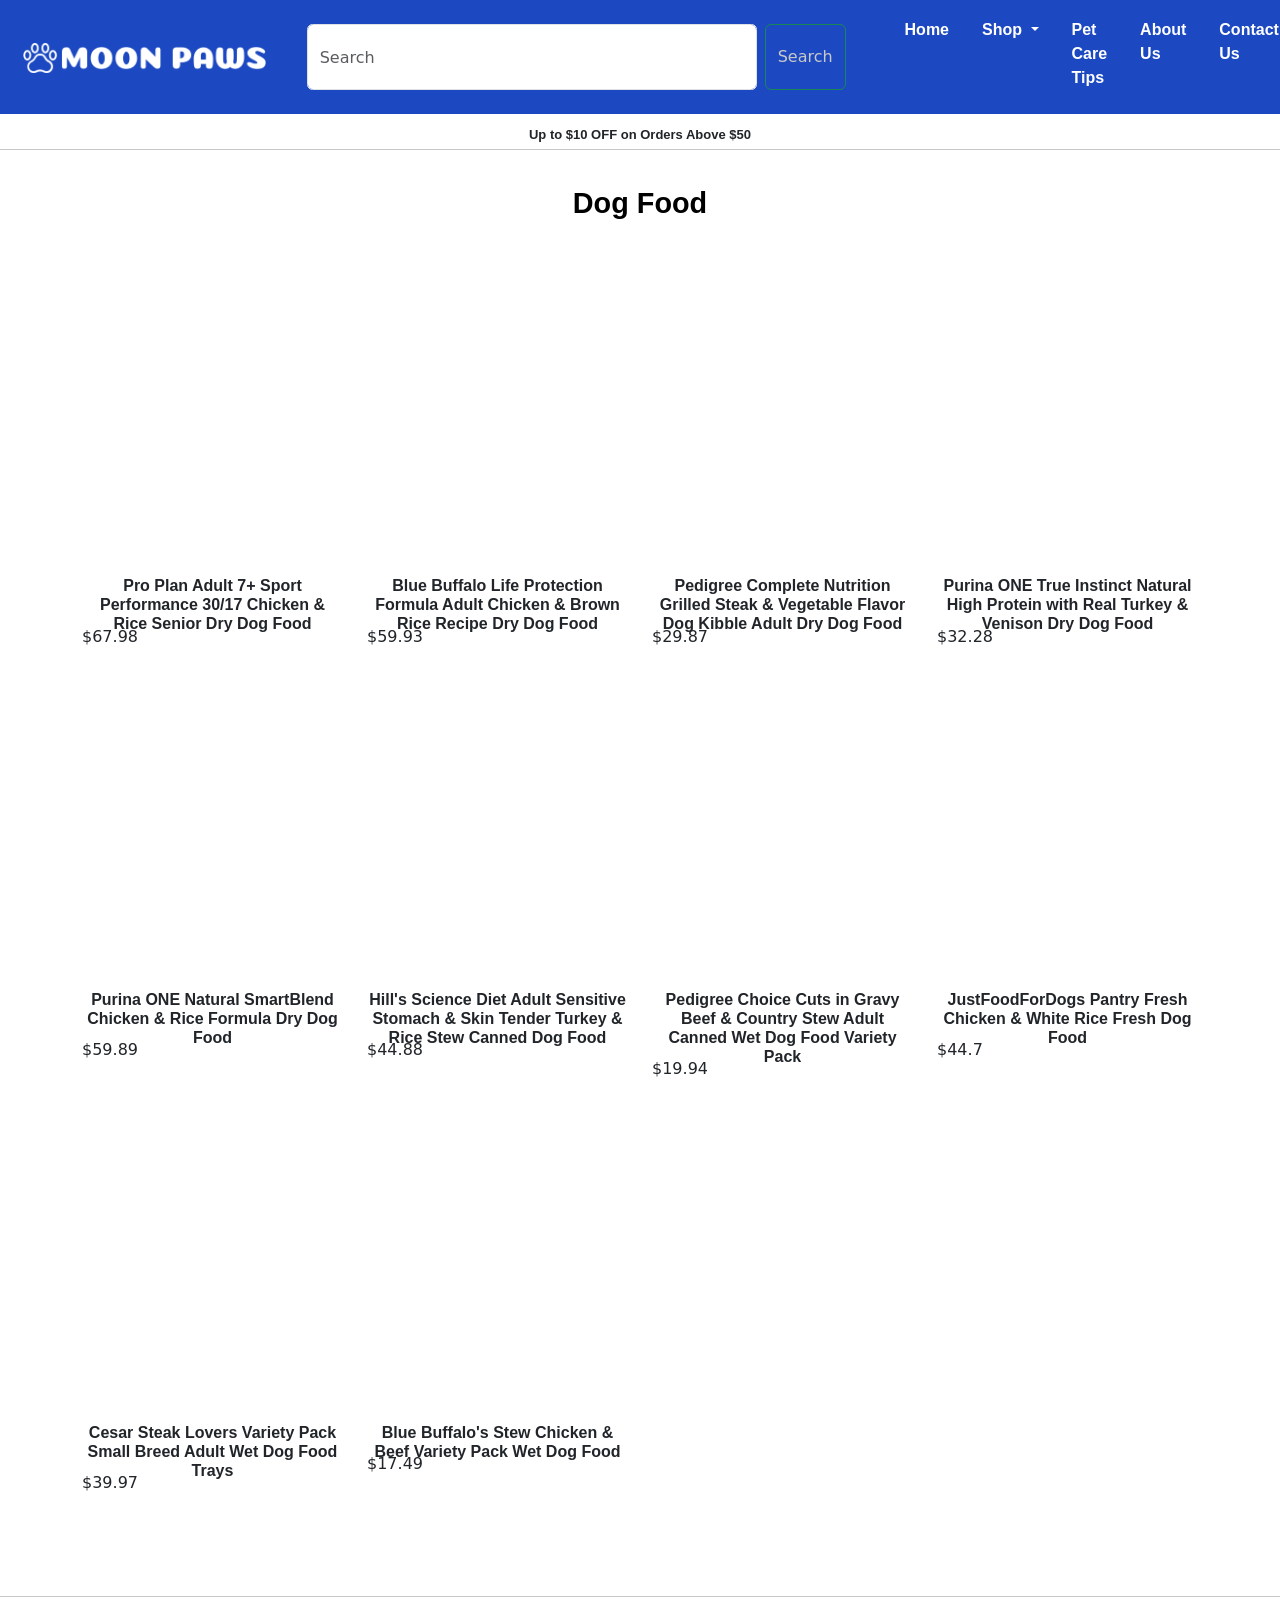
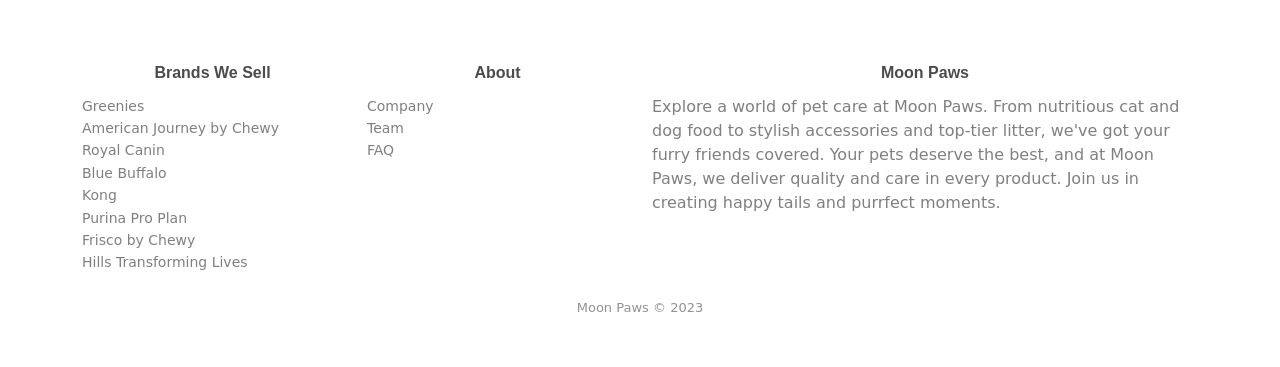
==== index.html @ d415ea50 "Update and rename dogfood.html to index.html" ====
<!doctype html>
<html lang="en">
  <head>
    <meta charset="utf-8">
    <meta name="viewport" content="width=device-width, initial-scale=1">
    <title>Dog Food</title>
    <link href="https://cdn.jsdelivr.net/npm/bootstrap@5.3.2/dist/css/bootstrap.min.css" rel="stylesheet" integrity="sha384-T3c6CoIi6uLrA9TneNEoa7RxnatzjcDSCmG1MXxSR1GAsXEV/Dwwykc2MPK8M2HN" crossorigin="anonymous">
    <link href= './dogfood.css' rel = 'stylesheet'>
    <meta name="viewport" content="width=device-width, initial-scale=1, shrink-to-fit=no">
</head>
<body>
    <nav class="navbar navbar-expand-lg bg-body-tertiary">
        <div class="container-fluid">
          <a class="navbar-brand" href="#"><img src = "moon-paws-logo3.png" alt = "Moon Paws Logo" height= "30"></a>
          <button class="navbar-toggler" type="button" data-bs-toggle="collapse" data-bs-target="#navbarSupportedContent" aria-controls="navbarSupportedContent" aria-expanded="false" aria-label="Toggle navigation">
            <span class="navbar-toggler-icon"></span>
          </button>
          <form class="d-flex" role="search">
            <input class="form-control me-2" type="search" placeholder="Search" aria-label="Search">
            <button class="btn btn-outline-success" type="submit">Search</button>
          </form>
          <div class="collapse navbar-collapse" id="navbarSupportedContent">
            <ul class="navbar-nav me-auto mb-2 mb-lg-0">
              <li class="nav-item">
                <a class="nav-link active" aria-current="page" href="#">Home</a>
              </li>
              <li class="nav-item dropdown">
                <a class="nav-link dropdown-toggle" href="#" role="button" data-bs-toggle="dropdown" aria-expanded="false">
                  Shop
                </a>
                <ul class="dropdown-menu">
                  <li><a class="dropdown-item" href="#">Cat Food</a></li>
                  <li><a class="dropdown-item" href="#">Dog Food</a></li>
                  <li><a class="dropdown-item" href="#">Litter & Accessories</a></li>
                  <li><a class="dropdown-item" href="#">Toys & Treats</a></li>
                </ul>
              </li>
              <li class="nav-item">
                <a class="nav-link" href="#">Pet Care Tips</a>
              </li>
              <li class="nav-item">
                <a class="nav-link" href="#">About Us</a>
              </li>
              <li class="nav-item">
                <a class="nav-link" href="#">Contact Us</a>
              </li>
            </ul>
          </div>
        </div>
      </nav>
    <h3>Up to $10 OFF on Orders Above $50</h3> <hr>
    <section class="section-products">
	    <div class="container">
			<div class="row justify-content-center text-center">
				<div class="col-md-8 col-lg-6">
					<div class="header">
						<h2>Dog Food</h2>
					</div>
				</div>
			</div>
			<div class="row">
			<!-- Single Product -->
				<div class="col-md-6 col-lg-4 col-xl-3">
					<div id="product-1" class="single-product">
						<div class="part-1">
						</div>
				    <div class="part-2">
						<h3 class="product-title">Pro Plan Adult 7+ Sport Performance 30/17 Chicken & Rice Senior Dry Dog Food</h3>
						<h4 class="product-price">$67.98</h4>
					</div>
				</div>
			</div>
            
			<!-- Single Product -->
				<div class="col-md-6 col-lg-4 col-xl-3">
					<div id="product-2" class="single-product">
						<div class="part-1">
						</div>
					<div class="part-2">
						<h3 class="product-title">Blue Buffalo Life Protection Formula Adult Chicken & Brown Rice Recipe Dry Dog Food</h3>
						<h4 class="product-price">$59.93</h4>
					</div>
				</div>
				</div>
			<!-- Single Product -->
				<div class="col-md-6 col-lg-4 col-xl-3">
					<div id="product-3" class="single-product">
						<div class="part-1">
						</div>
					<div class="part-2">
						<h3 class="product-title">Pedigree Complete Nutrition Grilled Steak & Vegetable Flavor Dog Kibble Adult Dry Dog Food</h3>
						<h4 class="product-price">$29.87</h4>
					</div>
				</div>
				</div>
			<!-- Single Product -->
				<div class="col-md-6 col-lg-4 col-xl-3">
					<div id="product-4" class="single-product">
						<div class="part-1">
						</div>
						<div class="part-2">
							<h3 class="product-title">Purina ONE True Instinct Natural High Protein with Real Turkey & Venison Dry Dog Food</h3>
							<h4 class="product-price">$32.28</h4>
						</div>
					</div>
				</div>
            <!-- Single Product -->
				<div class="col-md-6 col-lg-4 col-xl-3">
					<div id="product-5" class="single-product">
						<div class="part-1">
						</div>
						<div class="part-2">
							<h3 class="product-title">Purina ONE Natural SmartBlend Chicken & Rice Formula Dry Dog Food</h3>
							<h4 class="product-price">$59.89</h4>
						</div>
					</div>
				</div>
            <!-- Single Product -->
				<div class="col-md-6 col-lg-4 col-xl-3">
					<div id="product-6" class="single-product">
						<div class="part-1">
						</div>
						<div class="part-2">
							<h3 class="product-title">Hill's Science Diet Adult Sensitive Stomach & Skin Tender Turkey & Rice Stew Canned Dog Food</h3>
							<h4 class="product-price">$44.88</h4>
						</div>
					</div>
				</div>
            <!-- Single Product -->
				<div class="col-md-6 col-lg-4 col-xl-3">
					<div id="product-7" class="single-product">
						<div class="part-1">
						</div>
						<div class="part-2">
							<h3 class="product-title">Pedigree Choice Cuts in Gravy Beef & Country Stew Adult Canned Wet Dog Food Variety Pack</h3>
							<h4 class="product-price">$19.94</h4>
						</div>
					</div>
				</div>
            <!-- Single Product -->
				<div class="col-md-6 col-lg-4 col-xl-3">
					<div id="product-8" class="single-product">
						<div class="part-1">
						</div>
						<div class="part-2">
							<h3 class="product-title">JustFoodForDogs Pantry Fresh Chicken & White Rice Fresh Dog Food</h3>
							<h4 class="product-price">$44.7</h4>
						</div>
					</div>
				</div>
            <!-- Single Product -->
				<div class="col-md-6 col-lg-4 col-xl-3">
					<div id="product-9" class="single-product">
						<div class="part-1">
						</div>
						<div class="part-2">
							<h3 class="product-title">Cesar Steak Lovers Variety Pack Small Breed Adult Wet Dog Food Trays</h3>
							<h4 class="product-price">$39.97</h4>
						</div>
					</div>
				</div>
            <!-- Single Product -->
				<div class="col-md-6 col-lg-4 col-xl-3">
					<div id="product-10" class="single-product">
						<div class="part-1">
						</div>
						<div class="part-2">
							<h3 class="product-title">Blue Buffalo's Stew Chicken & Beef Variety Pack Wet Dog Food</h3>
							<h4 class="product-price">$17.49</h4>
						</div>
					</div>
				</div>
					</div>
				</div>
			</div>
		</div>
</section>
</section>
<script src="https://cdn.jsdelivr.net/npm/bootstrap@5.3.2/dist/js/bootstrap.bundle.min.js" integrity="sha384-C6RzsynM9kWDrMNeT87bh95OGNyZPhcTNXj1NW7RuBCsyN/o0jlpcV8Qyq46cDfL" crossorigin="anonymous"></script>
</body>
<hr>
<div class="footer-dark">
<footer>
    <div class="container">
        <div class="row">
            <div class="col-sm-6 col-md-3 item">
                <h3>Brands We Sell</h3>
                <ul>
                    <li><a href="https://www.greenies.com/">Greenies</a></li>
                    <li><a href="https://www.chewy.com/brands/american-journey-6422">American Journey by Chewy</a></li>
                    <li><a href="https://www.royalcanin.com/us">Royal Canin</a></li>
                    <li><a href="https://bluebuffalo.com/">Blue Buffalo</a></li>
                    <li><a href="https://www.petsonline.nl/en/brands/kong/">Kong</a></li>
                    <li><a href="https://www.purina.com/pro-plan">Purina Pro Plan</a></li>
                    <li><a href="https://www.chewy.com/brands/frisco-6767">Frisco by Chewy</a></li>
                    <li><a href="https://www.hillstransforminglives.co.za/">Hills Transforming Lives</a></li>
                </ul>
            </div>
            <div class="col-sm-6 col-md-3 item">
                <h3>About</h3>
                <ul>
                    <li><a href="#">Company</a></li>
                    <li><a href="#">Team</a></li>
                    <li><a href="#">FAQ</a></li>
                </ul>
            </div>
            <div class="col-md-6 item text">
                <h3>Moon Paws</h3>
                <p>Explore a world of pet care at Moon Paws. From nutritious cat and dog food to stylish accessories and top-tier litter, we've got your furry friends covered. Your pets deserve the best, and at Moon Paws, we deliver quality and care in every product. Join us in creating happy tails and purrfect moments.</p>
            </div>
        </div>
        <p class="copyright">Moon Paws © 2023</p>
    </div>
</footer>
</div>
</html>
---- dogfood.css ----
body {
    margin: 0;
  }
/*Menu BAR (header) starts here */ 
.container-fluid{ /*blue header bar */
    background-color: #1c49c2;
    margin-top: -8px;
    margin-bottom: -8px;
    padding: 10px;
  }
.navbar-brand { /*logo*/
    color: white;
    font-weight: bold;
    padding-left: 1%;
    padding-bottom: 1%;
    padding-top: 1%;
}
.form-control.me-2 { /*search box size*/
    width: 50vh;
    height: 7.3vh;
    border-radius: 0.6vh;
}
.d-flex {
    padding-left: 2%; /* moves the search box to the right */
}
.btn.btn-outline-success { /* search button */
    color: rgb(201, 201, 201);
}
.navbar-nav .nav-link,
.navbar-nav .nav-link:hover,
.navbar-nav .nav-item.active .nav-link {
    color: white !important; /* menu button on the display*/
}
.navbar-toggler { /*mobile version menu toggle*/
    color:#1c49c2;
    background-color: white;
}
.navbar-nav { /*all menu button move together */
    margin-left: 12%;
}
.navbar-nav li { /* each menu button on display */
    margin-right: 17px;
    margin-bottom: 6px;
    font-family:'Segoe UI', Tahoma, Geneva, Verdana, sans-serif;
    font-weight: bold;
}
@media (max-width: 768px) { /* Styles for small screens */
    .navbar-brand { /*logo*/
        width: 5px;
    }
}
/*Menu BAR (header) ends here */ 
h3 {
    font-size: 13px;
    margin-top: 1%;
    margin-bottom: -1vh;
    text-align: center;
    font-family:'Segoe UI', Tahoma, Geneva, Verdana, sans-serif;
    font-weight: bold;
}
a,
a:hover {
    text-decoration: none;
    color: inherit;
}

.section-products {
    padding: 80px 0 54px;
}

.section-products .header {
    margin-bottom: 50px;
}

.section-products .header h3 {
    font-size: 1rem;
    color: #fe302f;
    font-weight: 500;
}

.section-products .header h2 {
    font-size: 1.8rem;
    font-weight: 400;
    color: #000000; 
    margin-top: -60px;
    margin-bottom: -5px;
    font-family:'Segoe UI', Tahoma, Geneva, Verdana, sans-serif;
    font-weight: bold;
}

.section-products .single-product {
    margin-bottom: 26px;
}

.section-products .single-product .part-1 {
    position: relative;
    height: 290px;
    max-height: 290px;
    margin-bottom: 20px;
    overflow: hidden;
}

.section-products .single-product .part-1::before {
		position: absolute;
		content: "";
		top: 0;
		left: 0;
		width: 100%;
		height: 100%;
		z-index: -1;
		transition: all 0.3s;
}

.section-products .single-product:hover .part-1::before {
		transform: scale(1.2,1.2) rotate(5deg);
}

.section-products #product-1 .part-1::before {
    background: url("Dog\ food/purina-dog.png") no-repeat center;
    background-size: cover;
		transition: all 0.3s;
}

.section-products #product-2 .part-1::before {
    background: url("Dog\ food/bluebuffalo-dog.png") no-repeat center;
    background-size: cover;
}

.section-products #product-3 .part-1::before {
    background: url("Dog\ food/pedigree.png") no-repeat center;
    background-size: cover;
}

.section-products #product-4 .part-1::before {
    background: url("Dog\ food/true instinct.png") no-repeat center;
    background-size: cover;
}
.section-products #product-5 .part-1::before {
    background: url("Dog\ food/purina.png") no-repeat center;
    background-size: cover;
}
.section-products #product-6 .part-1::before {
    background: url("Dog\ food/hills.png") no-repeat center;
    background-size: cover;
}
.section-products #product-7 .part-1::before {
    background: url("Dog\ food/pedigree wet food.png") no-repeat center;
    background-size: cover;
}
.section-products #product-8 .part-1::before {
    background: url("Dog\ food/just food.png") no-repeat center;
    background-size: cover;
}
.section-products #product-9 .part-1::before {
    background: url("Dog\ food/cesar.png") no-repeat center;
    background-size: cover;
}
.section-products #product-10 .part-1::before {
    background: url("Dog\ food/blue wet food.png") no-repeat center;
    background-size: cover;
}

.section-products .single-product .part-1 .discount,
.section-products .single-product .part-1 .new {
    position: absolute;
    top: 15px;
    left: 20px;
    color: #ffffff;
    background-color: #fe302f;
    padding: 2px 8px;
    text-transform: uppercase;
    font-size: 0.85rem;
}

.section-products .single-product .part-1 .new {
    left: 0;
    background-color: #444444;
}

.section-products .single-product .part-1 ul {
    position: absolute;
    bottom: -41px;
    left: 20px;
    margin: 0;
    padding: 0;
    list-style: none;
    opacity: 0;
    transition: bottom 0.5s, opacity 0.5s;
}

.section-products .single-product:hover .part-1 ul {
    bottom: 30px;
    opacity: 1;
}

.section-products .single-product .part-1 ul li {
    display: inline-block;
    margin-right: 4px;
}

.section-products .single-product .part-1 ul li a {
    display: inline-block;
    width: 40px;
    height: 40px;
    line-height: 40px;
    background-color: #ffffff;
    color: #444444;
    text-align: center;
    box-shadow: 0 2px 20px rgb(50 50 50 / 10%);
    transition: color 0.2s;
}

.section-products .single-product .part-2 .product-title {
    font-size: 1rem;
}

.section-products .single-product .part-2 h4 {
    display: inline-block;
    font-size: 1rem;
}

.section-products .single-product .part-2 .product-old-price {
    position: relative;
    padding: 0 7px;
    margin-right: 2px;
    opacity: 0.6;
}

.section-products .single-product .part-2 .product-old-price::after {
    position: absolute;
    content: "";
    top: 50%;
    left: 0;
    width: 100%;
    height: 1px;
    background-color: #444444;
    transform: translateY(-50%);
}
/*FOOTER */
.footer-dark {
    padding:50px 0;
    color:#000000;
    background-color:#ffffff;
    opacity: 0.7;
  }
  
  .footer-dark h3 {
    margin-top:0;
    margin-bottom:12px;
    font-weight:bold;
    font-size:16px;
  }
  
  .footer-dark ul {
    padding:0;
    list-style:none;
    line-height:1.6;
    font-size:14px;
    margin-bottom:0;
  }
  
  .footer-dark ul a {
    color:inherit;
    text-decoration:none;
    opacity:0.7;
  }
  
  .footer-dark ul a:hover {
    opacity:0.9;
  }
  
  .footer-dark .item.text {
    margin-bottom:36px;
  }
  
  @media (max-width:767px) {
    .footer-dark .item.text {
      margin-bottom:0;
    }
  }
  
  .footer-dark .item.text p {
    opacity:0.7;
    margin-bottom:0;
    color: #000000;
  }
  .footer-dark .copyright {
    text-align:center;
    padding-top:24px;
    opacity:0.6;
    font-size:13px;
    margin-bottom:0;
  }
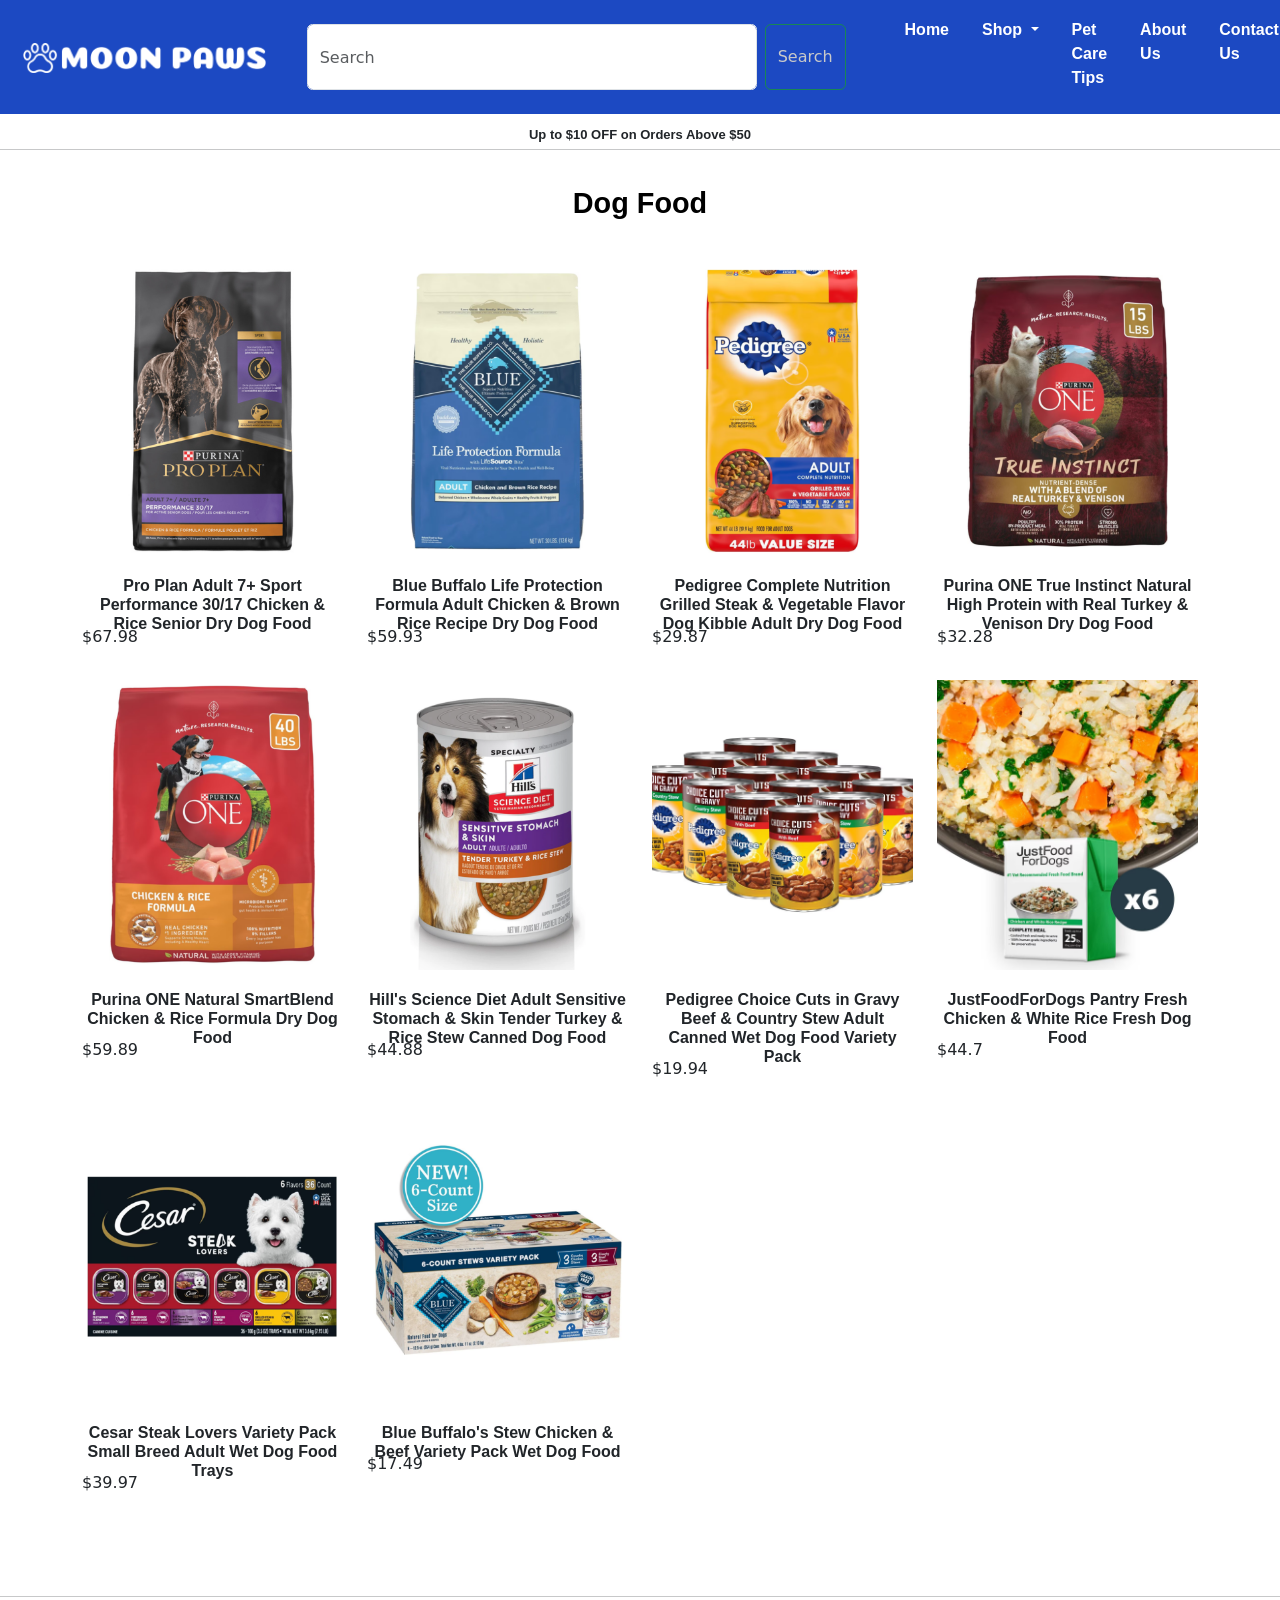
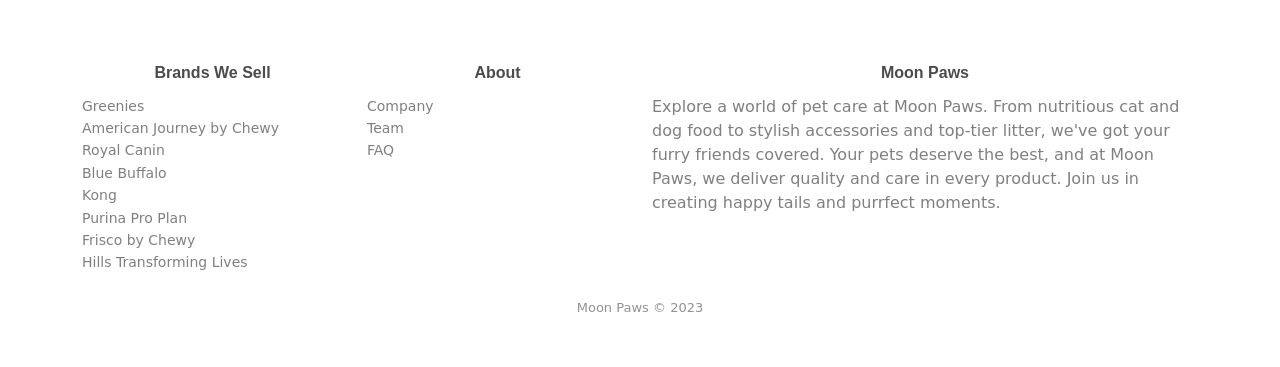
==== commit 123494c6: "Update index.html" ====
--- a/index.html
+++ b/index.html
@@ -5,13 +5,13 @@
     <meta name="viewport" content="width=device-width, initial-scale=1">
     <title>Dog Food</title>
     <link href="https://cdn.jsdelivr.net/npm/bootstrap@5.3.2/dist/css/bootstrap.min.css" rel="stylesheet" integrity="sha384-T3c6CoIi6uLrA9TneNEoa7RxnatzjcDSCmG1MXxSR1GAsXEV/Dwwykc2MPK8M2HN" crossorigin="anonymous">
-    <link href= './dogfood.css' rel = 'stylesheet'>
+    <link href= './style.css' rel = 'stylesheet'>
     <meta name="viewport" content="width=device-width, initial-scale=1, shrink-to-fit=no">
 </head>
 <body>
     <nav class="navbar navbar-expand-lg bg-body-tertiary">
         <div class="container-fluid">
-          <a class="navbar-brand" href="#"><img src = "moon-paws-logo3.png" alt = "Moon Paws Logo" height= "30"></a>
+          <a class="navbar-brand" href="https://natashahans.github.io/moon-paws/"><img src = "moon-paws-logo3.png" alt = "Moon Paws Logo" height= "30"></a>
           <button class="navbar-toggler" type="button" data-bs-toggle="collapse" data-bs-target="#navbarSupportedContent" aria-controls="navbarSupportedContent" aria-expanded="false" aria-label="Toggle navigation">
             <span class="navbar-toggler-icon"></span>
           </button>
@@ -30,7 +30,7 @@
                 </a>
                 <ul class="dropdown-menu">
                   <li><a class="dropdown-item" href="#">Cat Food</a></li>
-                  <li><a class="dropdown-item" href="#">Dog Food</a></li>
+                  <li><a class="dropdown-item" href="https://natashahans.github.io/moon-paws-dog-foods/">Dog Food</a></li>
                   <li><a class="dropdown-item" href="#">Litter & Accessories</a></li>
                   <li><a class="dropdown-item" href="#">Toys & Treats</a></li>
                 </ul>
--- a/style.css
+++ b/style.css
@@ -0,0 +1,293 @@
+body {
+    margin: 0;
+  }
+/*Menu BAR (header) starts here */ 
+.container-fluid{ /*blue header bar */
+    background-color: #1c49c2;
+    margin-top: -8px;
+    margin-bottom: -8px;
+    padding: 10px;
+  }
+.navbar-brand { /*logo*/
+    color: white;
+    font-weight: bold;
+    padding-left: 1%;
+    padding-bottom: 1%;
+    padding-top: 1%;
+}
+.form-control.me-2 { /*search box size*/
+    width: 50vh;
+    height: 7.3vh;
+    border-radius: 0.6vh;
+}
+.d-flex {
+    padding-left: 2%; /* moves the search box to the right */
+}
+.btn.btn-outline-success { /* search button */
+    color: rgb(201, 201, 201);
+}
+.navbar-nav .nav-link,
+.navbar-nav .nav-link:hover,
+.navbar-nav .nav-item.active .nav-link {
+    color: white !important; /* menu button on the display*/
+}
+.navbar-toggler { /*mobile version menu toggle*/
+    color:#1c49c2;
+    background-color: white;
+}
+.navbar-nav { /*all menu button move together */
+    margin-left: 12%;
+}
+.navbar-nav li { /* each menu button on display */
+    margin-right: 17px;
+    margin-bottom: 6px;
+    font-family:'Segoe UI', Tahoma, Geneva, Verdana, sans-serif;
+    font-weight: bold;
+}
+@media (max-width: 768px) { /* Styles for small screens */
+    .navbar-brand { /*logo*/
+        width: 5px;
+    }
+}
+/*Menu BAR (header) ends here */ 
+h3 {
+    font-size: 13px;
+    margin-top: 1%;
+    margin-bottom: -1vh;
+    text-align: center;
+    font-family:'Segoe UI', Tahoma, Geneva, Verdana, sans-serif;
+    font-weight: bold;
+}
+a,
+a:hover {
+    text-decoration: none;
+    color: inherit;
+}
+
+.section-products {
+    padding: 80px 0 54px;
+}
+
+.section-products .header {
+    margin-bottom: 50px;
+}
+
+.section-products .header h3 {
+    font-size: 1rem;
+    color: #fe302f;
+    font-weight: 500;
+}
+
+.section-products .header h2 {
+    font-size: 1.8rem;
+    font-weight: 400;
+    color: #000000; 
+    margin-top: -60px;
+    margin-bottom: -5px;
+    font-family:'Segoe UI', Tahoma, Geneva, Verdana, sans-serif;
+    font-weight: bold;
+}
+
+.section-products .single-product {
+    margin-bottom: 26px;
+}
+
+.section-products .single-product .part-1 {
+    position: relative;
+    height: 290px;
+    max-height: 290px;
+    margin-bottom: 20px;
+    overflow: hidden;
+}
+
+.section-products .single-product .part-1::before {
+		position: absolute;
+		content: "";
+		top: 0;
+		left: 0;
+		width: 100%;
+		height: 100%;
+		z-index: -1;
+		transition: all 0.3s;
+}
+
+.section-products .single-product:hover .part-1::before {
+		transform: scale(1.2,1.2) rotate(5deg);
+}
+
+.section-products #product-1 .part-1::before {
+    background: url("purina-dog.png") no-repeat center;
+    background-size: cover;
+		transition: all 0.3s;
+}
+
+.section-products #product-2 .part-1::before {
+    background: url("bluebuffalo-dog.png") no-repeat center;
+    background-size: cover;
+}
+
+.section-products #product-3 .part-1::before {
+    background: url("pedigree.png") no-repeat center;
+    background-size: cover;
+}
+
+.section-products #product-4 .part-1::before {
+    background: url("true instinct.png") no-repeat center;
+    background-size: cover;
+}
+.section-products #product-5 .part-1::before {
+    background: url("purina.png") no-repeat center;
+    background-size: cover;
+}
+.section-products #product-6 .part-1::before {
+    background: url("hills.png") no-repeat center;
+    background-size: cover;
+}
+.section-products #product-7 .part-1::before {
+    background: url("pedigree wet food.png") no-repeat center;
+    background-size: cover;
+}
+.section-products #product-8 .part-1::before {
+    background: url("just food.png") no-repeat center;
+    background-size: cover;
+}
+.section-products #product-9 .part-1::before {
+    background: url("cesar.png") no-repeat center;
+    background-size: cover;
+}
+.section-products #product-10 .part-1::before {
+    background: url("blue wet food.png") no-repeat center;
+    background-size: cover;
+}
+
+.section-products .single-product .part-1 .discount,
+.section-products .single-product .part-1 .new {
+    position: absolute;
+    top: 15px;
+    left: 20px;
+    color: #ffffff;
+    background-color: #fe302f;
+    padding: 2px 8px;
+    text-transform: uppercase;
+    font-size: 0.85rem;
+}
+
+.section-products .single-product .part-1 .new {
+    left: 0;
+    background-color: #444444;
+}
+
+.section-products .single-product .part-1 ul {
+    position: absolute;
+    bottom: -41px;
+    left: 20px;
+    margin: 0;
+    padding: 0;
+    list-style: none;
+    opacity: 0;
+    transition: bottom 0.5s, opacity 0.5s;
+}
+
+.section-products .single-product:hover .part-1 ul {
+    bottom: 30px;
+    opacity: 1;
+}
+
+.section-products .single-product .part-1 ul li {
+    display: inline-block;
+    margin-right: 4px;
+}
+
+.section-products .single-product .part-1 ul li a {
+    display: inline-block;
+    width: 40px;
+    height: 40px;
+    line-height: 40px;
+    background-color: #ffffff;
+    color: #444444;
+    text-align: center;
+    box-shadow: 0 2px 20px rgb(50 50 50 / 10%);
+    transition: color 0.2s;
+}
+
+.section-products .single-product .part-2 .product-title {
+    font-size: 1rem;
+}
+
+.section-products .single-product .part-2 h4 {
+    display: inline-block;
+    font-size: 1rem;
+}
+
+.section-products .single-product .part-2 .product-old-price {
+    position: relative;
+    padding: 0 7px;
+    margin-right: 2px;
+    opacity: 0.6;
+}
+
+.section-products .single-product .part-2 .product-old-price::after {
+    position: absolute;
+    content: "";
+    top: 50%;
+    left: 0;
+    width: 100%;
+    height: 1px;
+    background-color: #444444;
+    transform: translateY(-50%);
+}
+/*FOOTER */
+.footer-dark {
+    padding:50px 0;
+    color:#000000;
+    background-color:#ffffff;
+    opacity: 0.7;
+  }
+  
+  .footer-dark h3 {
+    margin-top:0;
+    margin-bottom:12px;
+    font-weight:bold;
+    font-size:16px;
+  }
+  
+  .footer-dark ul {
+    padding:0;
+    list-style:none;
+    line-height:1.6;
+    font-size:14px;
+    margin-bottom:0;
+  }
+  
+  .footer-dark ul a {
+    color:inherit;
+    text-decoration:none;
+    opacity:0.7;
+  }
+  
+  .footer-dark ul a:hover {
+    opacity:0.9;
+  }
+  
+  .footer-dark .item.text {
+    margin-bottom:36px;
+  }
+  
+  @media (max-width:767px) {
+    .footer-dark .item.text {
+      margin-bottom:0;
+    }
+  }
+  
+  .footer-dark .item.text p {
+    opacity:0.7;
+    margin-bottom:0;
+    color: #000000;
+  }
+  .footer-dark .copyright {
+    text-align:center;
+    padding-top:24px;
+    opacity:0.6;
+    font-size:13px;
+    margin-bottom:0;
+  }
